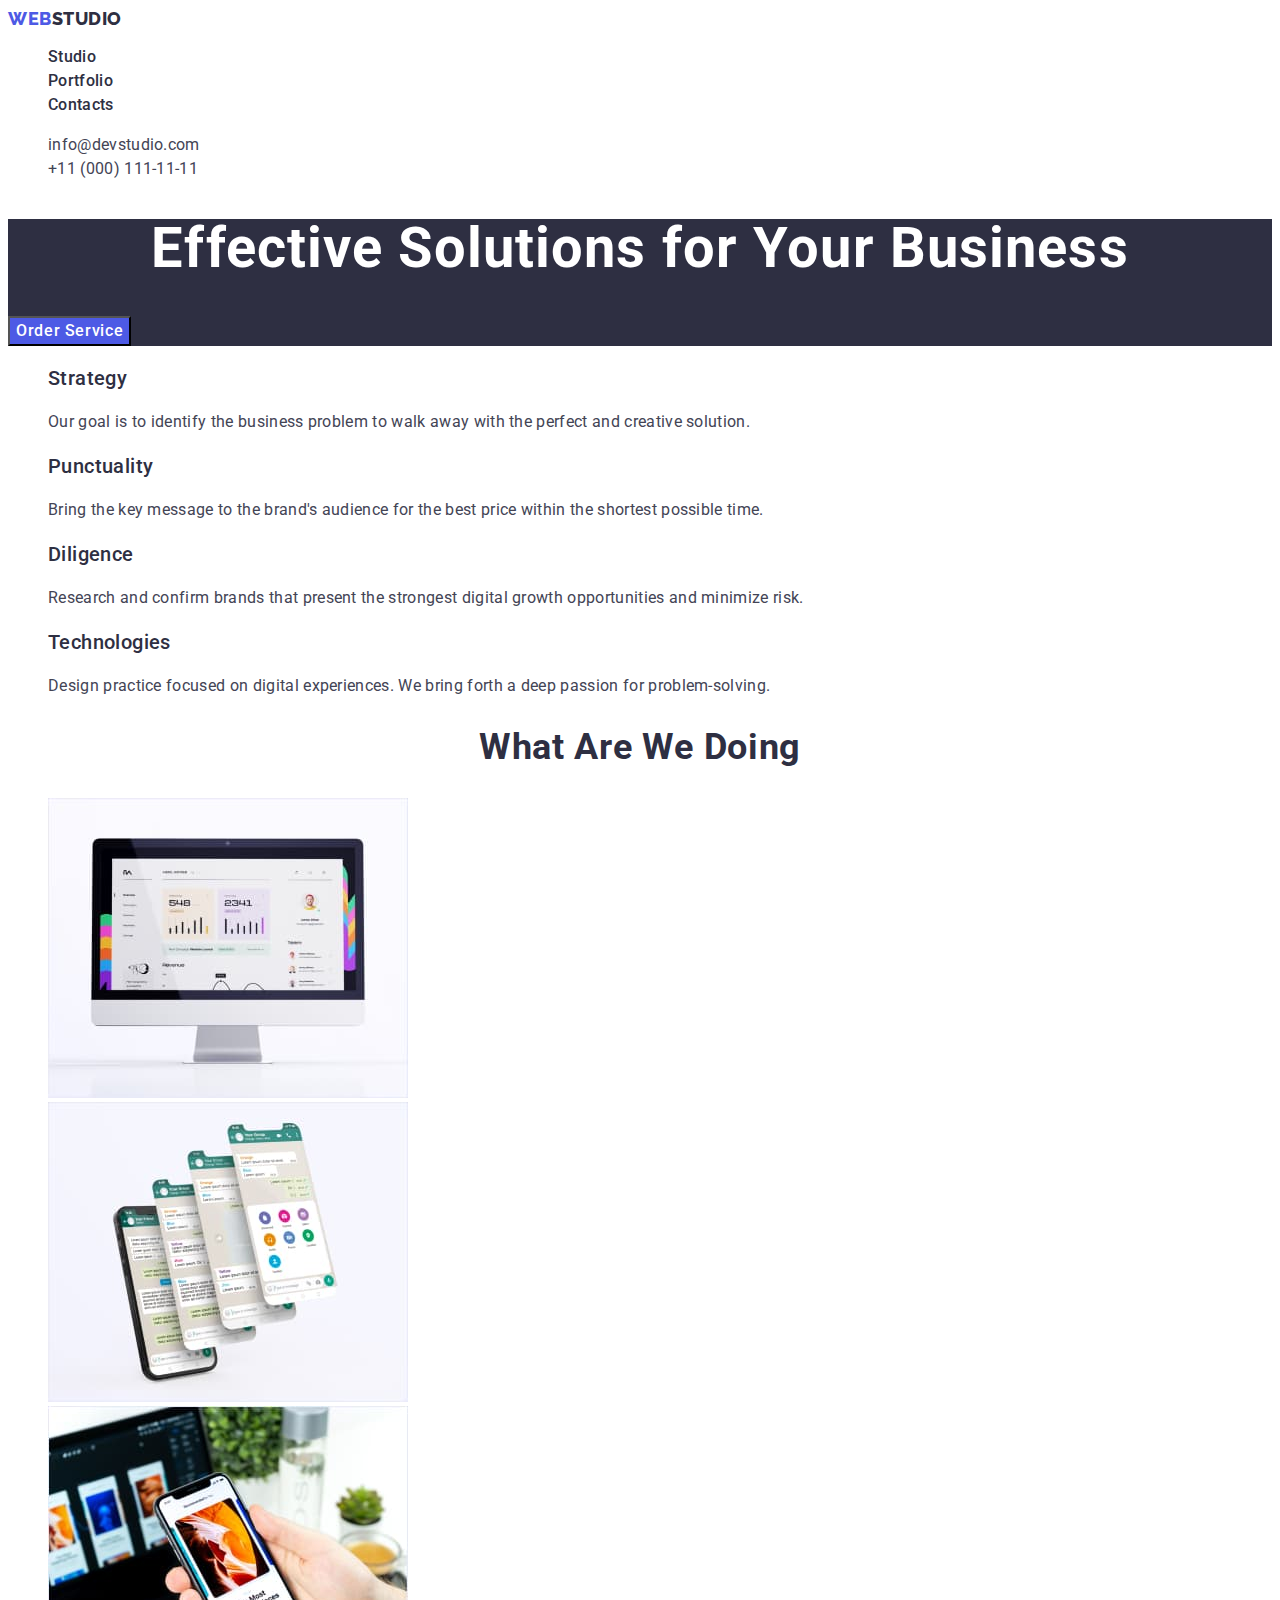
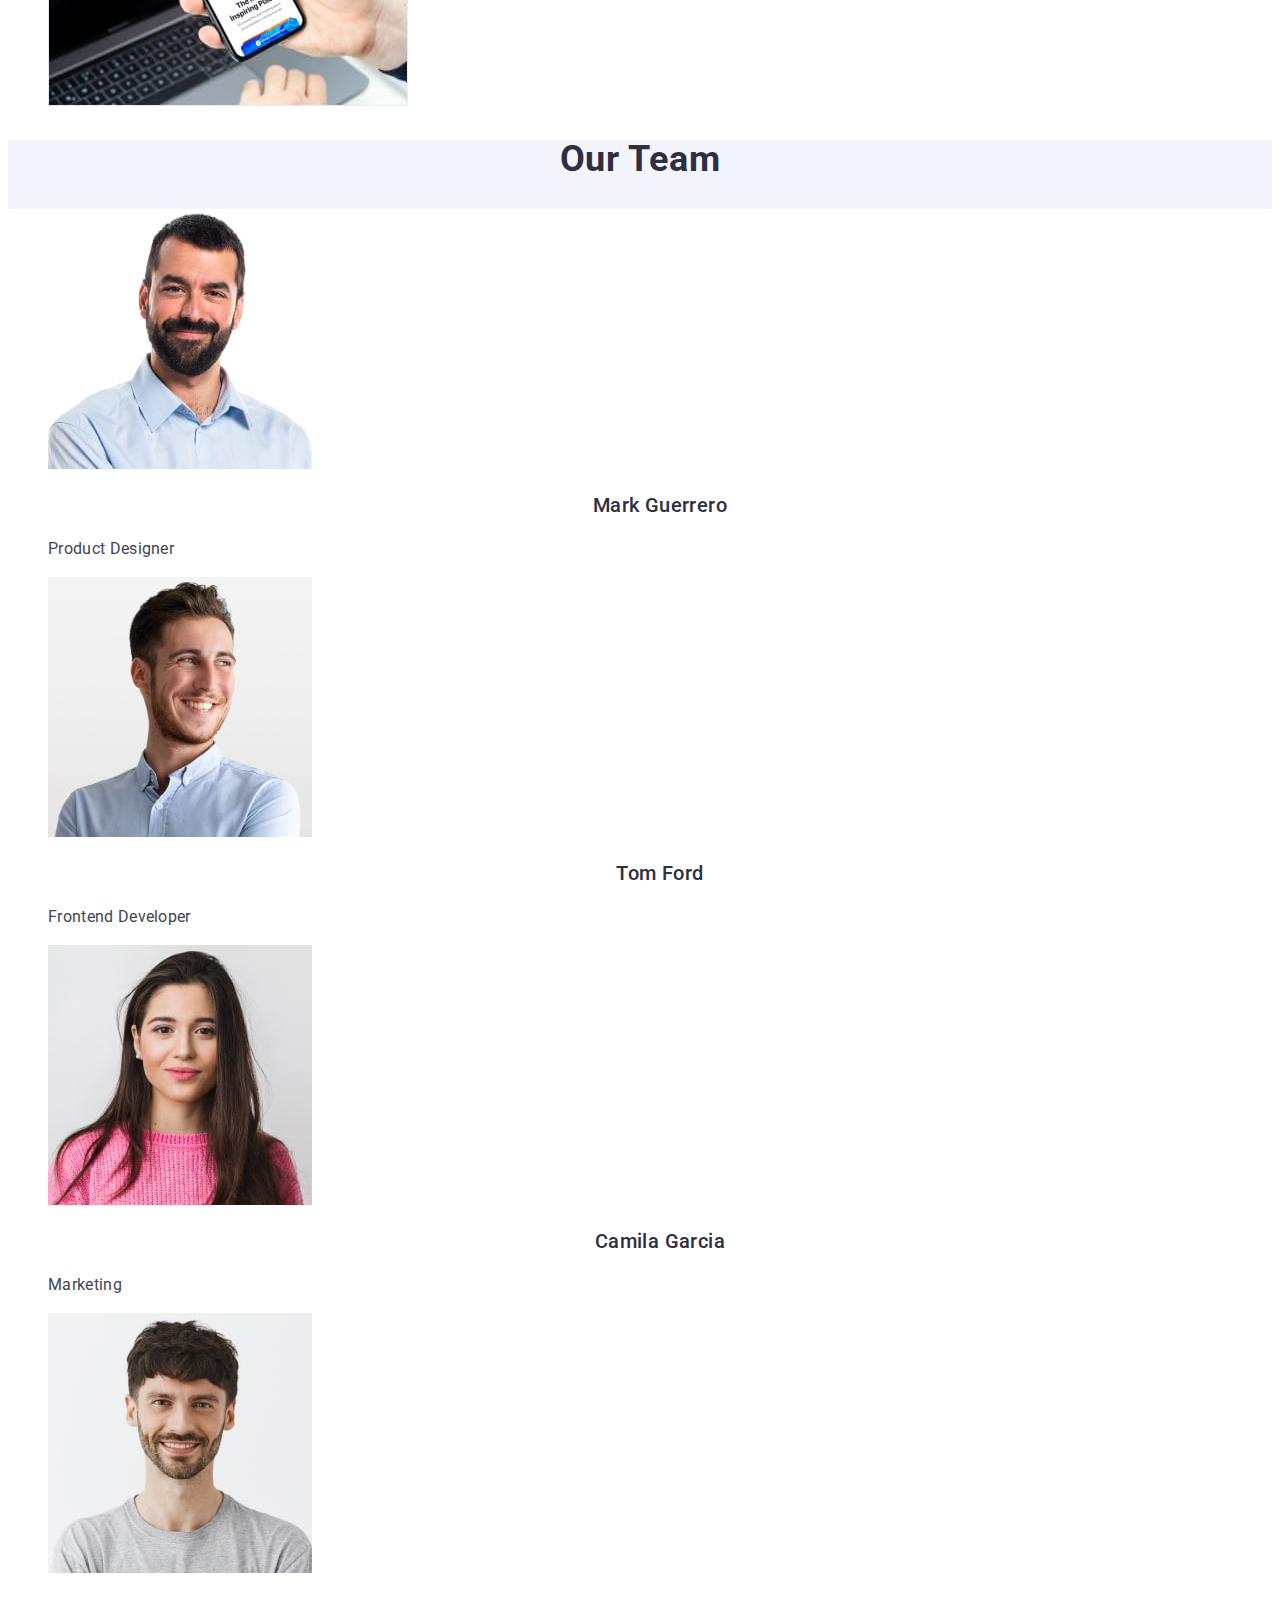
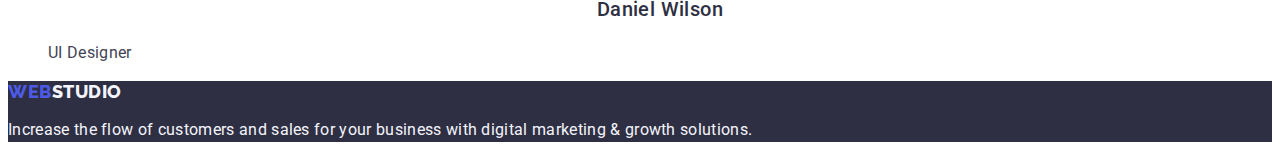
==== index.html @ 46a0807c "copie from hw2" ====
<!DOCTYPE html>
<html lang="en">
  <head>
    <meta charset="UTF-8" />
    <meta http-equiv="X-UA-Compatible" content="IE=edge" />
    <meta name="viewport" content="width=device-width, initial-scale=1.0" />
    <link rel="preconnect" href="https://fonts.googleapis.com" />
    <link rel="preconnect" href="https://fonts.gstatic.com" crossorigin />
    <link
      href="https://fonts.googleapis.com/css2?family=Raleway:wght@800&family=Roboto:wght@400;500;700;900&display=swap"
      rel="stylesheet"
    />
    <title>WebStudio</title>
    <link rel="stylesheet" href="./css/styles.css" />
  </head>

  <body>
    <header class="header">
      <nav class="header-navigation">
        <a class="header-logo span link" href="./index.html"
          >Web<span>Studio</span>
        </a>
        <ul class="header-menu list">
          <li class="header-menu-item">
            <a class="header-menu link" href="./index.html">Studio</a>
          </li>
          <li class="header-menu-item">
            <a class="header-menu link" href="./portfolio.html">Portfolio</a>
          </li>
          <li class="header-menu-item">
            <a class="header-menu link" href="">Contacts</a>
          </li>
        </ul>
      </nav>
      <address class="address">
        <ul class="address-menu list">
          <li class="address-item">
            <a class="address-link link" href="mailto:info@devstudio.com"
              >info@devstudio.com</a
            >
          </li>
          <li class="address-item">
            <a class="address-link link" href="tel:+110001111111">
              +11 (000) 111-11-11</a
            >
          </li>
        </ul>
      </address>
    </header>

    <main>
      <section class="hero">
        <h1 class="hero-title">Effective Solutions for Your Business</h1>
        <button class="hero-button" type="button">Order Service</button>
      </section>

      <!--About us-->

      <section class="features">
        <h2 hidden>About us</h2>
        <ul class="features-menu list">
          <li class="features-item">
            <h3 class="features-subtitle">Strategy</h3>
            <p class="features-item-text">
              Our goal is to identify the business problem to walk away with the
              perfect and creative solution.
            </p>
          </li>
          <li class="features-item">
            <h3 class="features-subtitle">Punctuality</h3>
            <p class="features-item-text">
              Bring the key message to the brand's audience for the best price
              within the shortest possible time.
            </p>
          </li>
          <li class="features-item">
            <h3 class="features-subtitle">Diligence</h3>
            <p class="features-item-text">
              Research and confirm brands that present the strongest digital
              growth opportunities and minimize risk.
            </p>
          </li>
          <li class="features-item">
            <h3 class="features-subtitle">Technologies</h3>
            <p class="features-item-text">
              Design practice focused on digital experiences. We bring forth a
              deep passion for problem-solving.
            </p>
          </li>
        </ul>
      </section>

      <!--What are we doing-->

      <section class="work">
        <h2 class="work-subtitle">What are we doing</h2>

        <ul class="work-menu list">
          <li class="work-item">
            <img
              src="./images/box1.jpg"
              alt="display"
              width="360"
              height="300"
            />
          </li>
          <li class="work-item">
            <img
              src="./images/img2.jpg"
              alt="phonescreen"
              width="360"
              height="300"
            />
          </li>
          <li class="work-item">
            <img
              src="./images/img3.jpg"
              alt="display-and-phonescreen"
              width="360"
              height="300"
            />
          </li>
        </ul>
      </section>

      <!--Our team-->

      <section class="team">
        <h2 class="team-subtitle">Our Team</h2>
        <ul class="team-menu list">
          <li class="team-item">
            <img
              src="./images/img-min.jpg"
              alt="Mark Guerrero"
              width="264"
              height="260"
            />
            <h3 class="team-member">Mark Guerrero</h3>
            <p class="team-member-position">Product Designer</p>
          </li>
          <li class="team-item">
            <img
              src="./images/img4-min.jpg"
              alt="Tom Ford"
              width="264"
              height="260"
            />
            <h3 class="team-member">Tom Ford</h3>
            <p class="team-member-position">Frontend Developer</p>
          </li>
          <li class="team-item">
            <img
              src="./images/img5-min.jpg"
              alt="Camila Garcia"
              width="264"
              height="260"
            />
            <h3 class="team-member">Camila Garcia</h3>
            <p class="team-member-position">Marketing</p>
          </li>
          <li class="team-item">
            <img
              src="./images/img6-min.jpg"
              alt="Daniel Wilson"
              width="264"
              height="260"
            />
            <h3 class="team-member">Daniel Wilson</h3>
            <p class="team-member-position">UI Designer</p>
          </li>
        </ul>
      </section>
    </main>

    <!--Footer-->

    <footer class="footer">
      <a class="footer-logo span link" href="./index.html"
        >Web<span class="span">Studio</span></a
      >
      <p class="footer-text">
        Increase the flow of customers and sales for your business with digital
        marketing & growth solutions.
      </p>
    </footer>
  </body>
</html>
---- css/styles.css ----
:root{
    --title-color: #2E2F42;
    --main-color: #FFFFFF;
    --logo-color:   #4d5ae5;
    --text-color: #434455;
}

body{
    font-family: 'Roboto', sans-serif;
    color: #434455;
    background-color: #FFFFFF;
}

.list{
    list-style-type: none;
}

.link{
    text-decoration: none;
}

/*------HEADER-------*/

.header-logo {

    font-family: 'Raleway', sans-serif;
    font-weight: 800;
    font-size: 18px;
    line-height: 1.17;
    letter-spacing: 0.03em;
    color: var(--logo-color);
    text-transform: uppercase
    
}

.header-logo span {
     
    color: #2E2F42;
}
    

.header-menu{
    
    font-weight: 500;
    font-size: 16px;
    line-height: 1.5;
    letter-spacing: 0.02em;
    color: #2E2F42;
    text-decoration: none;
}

.header-menu:hover,
.header-menu:focus{
    color: #404BBF;
}

.address{
    font-style: normal;
}

.address-link{
    
    font-size: 16px;
    line-height: 1.5;
    letter-spacing: 0.02em;
    color: #434455;
    
    
}

.address-link:hover,
.address-link:focus{

    color: #404BBF
}

/**------HERO------*/

.hero{
    background-color: #2E2F42;;
}

.hero-title{
    font-weight: 700;
    font-size: 56px;
    line-height: 1.07;
    letter-spacing: 0.02em;
    color: #FFFFFF;
    text-align: center;
   
}

.hero-button{
    font-family: inherit;
    font-weight: 500;
    font-size: 16px;
    line-height: 1.5;
    letter-spacing: 0.04em;
    color: #FFFFFF;
    background-color: #4D5AE5;
    cursor: pointer;
}

.hero-button:hover,
.hero-button:focus{
    background-color: #404BBF;
}

/*?------About us------*/

.features-subtitle {
    font-weight: 500;
    font-size: 20px;
    line-height: 1.2;
    letter-spacing: 0.02em;
    color: #2E2F42;
}

.features-item-text {
    
    font-size: 16px;
    line-height: 1.5;
    letter-spacing: 0.02em;
    color: #434455;
}

/*-------What are we doing---------*/

.work-subtitle{
    font-weight: 700;
    font-size: 36px;
    line-height: 1.11;
    letter-spacing: 0.02em;
    text-transform: capitalize;
    text-align: center;
    color: var(--title-color);
}

/*?-------Team-------*/

.team{
    background-color: #F4F4FD
}

.team-menu{
    background-color: #FFFFFF;
}

.team-item{
    background-color: #FFFFFF;
}

.team-subtitle{
    font-weight: 700;
    font-size: 36px;
    line-height: 1.11;
    letter-spacing: 0.02em;
    text-transform: capitalize;
    text-align: center;
    color: var(--title-color);
}

.team-member{
    font-weight: 500;
    font-size: 20px;
    line-height: 1.2;
    letter-spacing: 0.02em;
    color: #2E2F42;
    text-align: center;
}

.team-member-position{
    font-size: 16px;
    line-height: 1.5;
    letter-spacing: 0.02em;
    color: #434455;
}

/*-------Footer-------*/

.footer-logo{
    font-family: 'Raleway', sans-serif;
    font-weight: 800;
    font-size: 18px;
    line-height: 1.17;
    letter-spacing: 0.03em;
    color: var(--logo-color);
    text-transform: uppercase;
}

.footer-logo span{
    color: #F4F4FD;
}

.footer-text{
    font-size: 16px;
    line-height: 1.5;
    letter-spacing: 0.02em;
    color: #F4F4FD;
}

.footer{
    background-color: #2E2F42;
}

/*---------------PORTFOLIO---------------*/

.button-item{
    font-family: 'Roboto',sans-serif;
    font-weight: 500;
    font-size: 16px;
    line-height: 1.5;
    letter-spacing: 0.04em;
    color: #4D5AE5;
    background: #F4F4FD;
    cursor: pointer;
}
.button{
    list-style-type: none;
}

.button-item:hover,
.button-item:focus{
    color: #FFFFFF;
    background-color: #404BBF;
}

.cards-title{
    font-weight: 500;
    font-size: 20px;
    line-height: 1.2;
    letter-spacing: 0.02em;
    color: var(--title-color)
    
}

.cards-text{
    font-size: 16px;
    line-height: 1.5;
    letter-spacing: 0.02em;
    color: var(--text-color);
    
}

.cards-item{
    text-decoration: none;
}
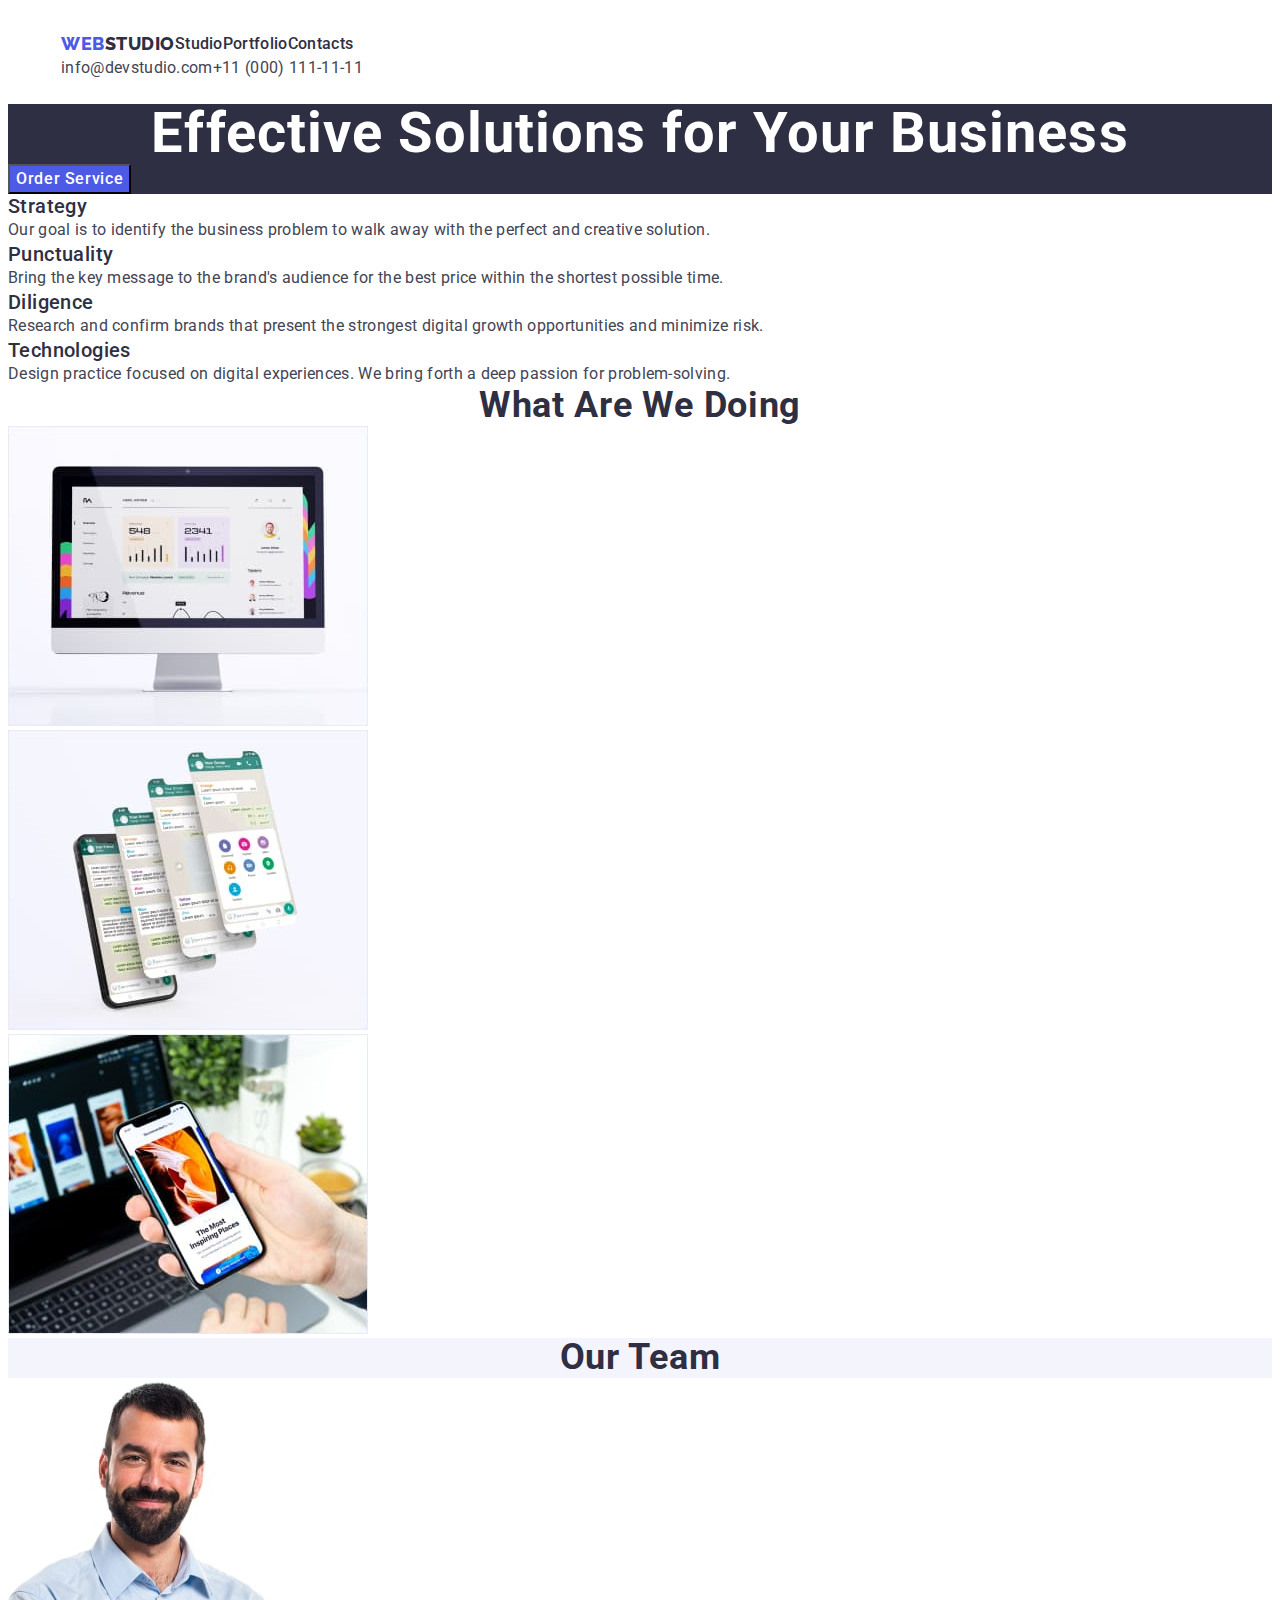
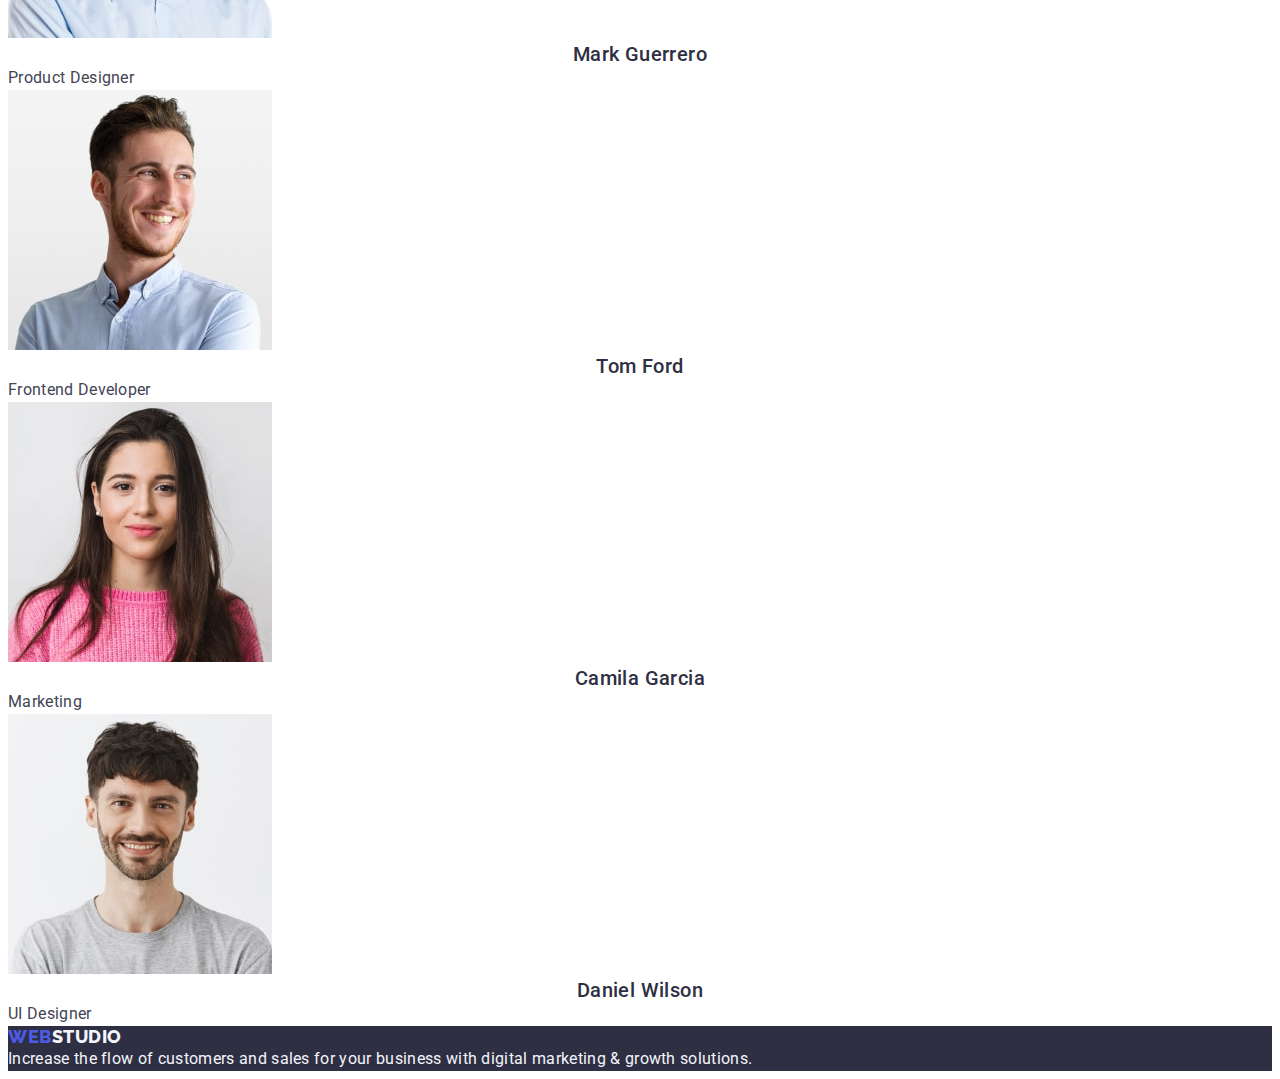
==== commit 638c869c: "hw-3" ====
--- a/index.html
+++ b/index.html
@@ -11,41 +11,50 @@
       rel="stylesheet"
     />
     <title>WebStudio</title>
+    <link
+      rel="stylesheet"
+      href="https://cdnjs.cloudflare.com/ajax/libs/modern-normalize/2.0.0/modern-normalize.min.css"
+      integrity="sha512-4xo8blKMVCiXpTaLzQSLSw3KFOVPWhm/TRtuPVc4WG6kUgjH6J03IBuG7JZPkcWMxJ5huwaBpOpnwYElP/m6wg=="
+      crossorigin="anonymous"
+      referrerpolicy="no-referrer"
+    />
     <link rel="stylesheet" href="./css/styles.css" />
   </head>
 
   <body>
     <header class="header">
-      <nav class="header-navigation">
-        <a class="header-logo span link" href="./index.html"
-          >Web<span>Studio</span>
-        </a>
-        <ul class="header-menu list">
-          <li class="header-menu-item">
-            <a class="header-menu link" href="./index.html">Studio</a>
-          </li>
-          <li class="header-menu-item">
-            <a class="header-menu link" href="./portfolio.html">Portfolio</a>
-          </li>
-          <li class="header-menu-item">
-            <a class="header-menu link" href="">Contacts</a>
-          </li>
-        </ul>
-      </nav>
-      <address class="address">
-        <ul class="address-menu list">
-          <li class="address-item">
-            <a class="address-link link" href="mailto:info@devstudio.com"
-              >info@devstudio.com</a
-            >
-          </li>
-          <li class="address-item">
-            <a class="address-link link" href="tel:+110001111111">
-              +11 (000) 111-11-11</a
-            >
-          </li>
-        </ul>
-      </address>
+      <div class="container">
+        <nav class="header-navigation">
+          <a class="header-logo span link" href="./index.html"
+            >Web<span>Studio</span>
+          </a>
+          <ul class="header-menu list">
+            <li class="header-menu-item">
+              <a class="header-menu link" href="./index.html">Studio</a>
+            </li>
+            <li class="header-menu-item">
+              <a class="header-menu link" href="./portfolio.html">Portfolio</a>
+            </li>
+            <li class="header-menu-item">
+              <a class="header-menu link" href="">Contacts</a>
+            </li>
+          </ul>
+        </nav>
+        <address class="address">
+          <ul class="address-menu list">
+            <li class="address-item">
+              <a class="address-link link" href="mailto:info@devstudio.com"
+                >info@devstudio.com</a
+              >
+            </li>
+            <li class="address-item">
+              <a class="address-link link" href="tel:+110001111111">
+                +11 (000) 111-11-11</a
+              >
+            </li>
+          </ul>
+        </address>
+      </div>
     </header>
 
     <main>
--- a/css/styles.css
+++ b/css/styles.css
@@ -11,6 +11,17 @@
     background-color: #FFFFFF;
 }
 
+p, h1,h2,h3,h4,h5,h6{
+    margin-top: 0;
+    margin-bottom: 0;
+}
+
+ul{
+     margin-top: 0;
+    margin-bottom: 0;
+    padding-left: 0;
+}
+
 .list{
     list-style-type: none;
 }
@@ -19,7 +30,26 @@
     text-decoration: none;
 }
 
+.container{
+    width: 1158px;
+    padding-left: 15px;
+    padding-right: 15px;
+    margin: 0 auto;
+}
+
 /*------HEADER-------*/
+
+.header{
+    padding-top: 24px;
+    padding-bottom: 24px;
+}
+
+
+
+.header-navigation{
+    display: flex;
+    align-items: center;
+}
 
 .header-logo {
 
@@ -37,10 +67,15 @@
      
     color: #2E2F42;
 }
+
+.header-container{
+    display: flex;
+    align-items: center;
+}
     
 
 .header-menu{
-    
+    display: flex;
     font-weight: 500;
     font-size: 16px;
     line-height: 1.5;
@@ -56,6 +91,11 @@
 
 .address{
     font-style: normal;
+}
+
+.address-menu {
+   display: flex;
+   
 }
 
 .address-link{
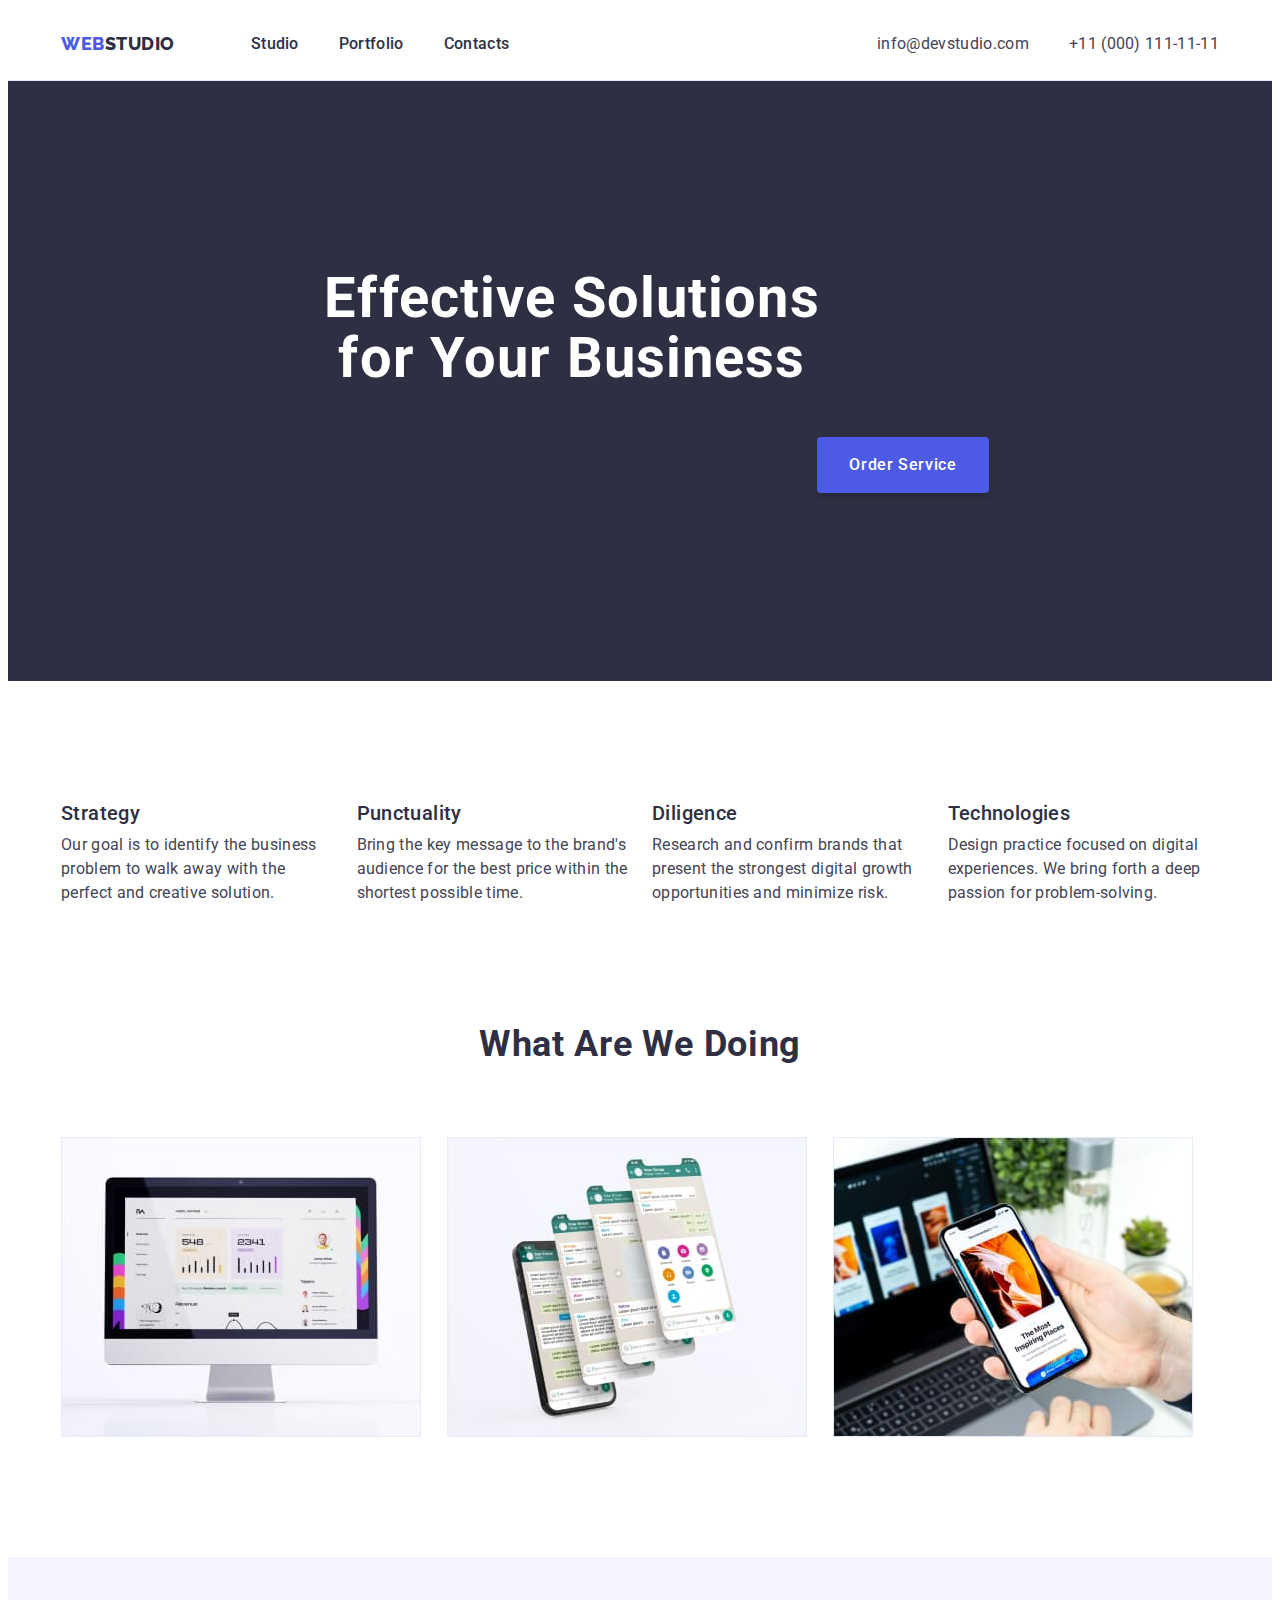
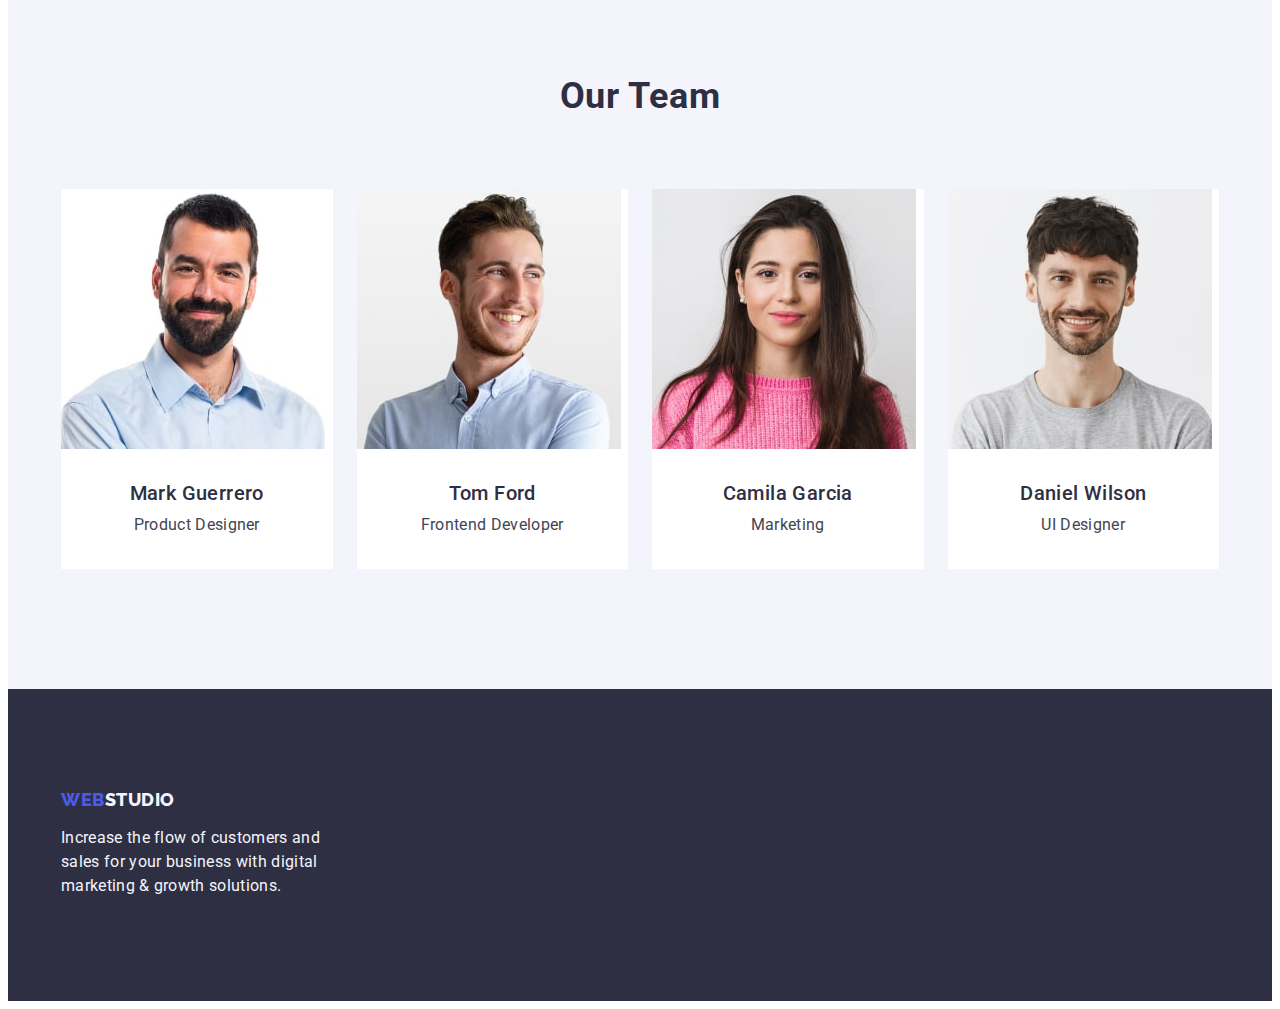
==== commit 300fe71e: "test" ====
--- a/index.html
+++ b/index.html
@@ -23,7 +23,7 @@
 
   <body>
     <header class="header">
-      <div class="container">
+      <div class="container header-container">
         <nav class="header-navigation">
           <a class="header-logo span link" href="./index.html"
             >Web<span>Studio</span>
@@ -59,138 +59,148 @@
 
     <main>
       <section class="hero">
-        <h1 class="hero-title">Effective Solutions for Your Business</h1>
-        <button class="hero-button" type="button">Order Service</button>
+        <div class="container hero-container">
+          <h1 class="hero-title">Effective Solutions for Your Business</h1>
+          <button class="hero-button" type="button">Order Service</button>
+        </div>
       </section>
 
       <!--About us-->
 
       <section class="features">
-        <h2 hidden>About us</h2>
-        <ul class="features-menu list">
-          <li class="features-item">
-            <h3 class="features-subtitle">Strategy</h3>
-            <p class="features-item-text">
-              Our goal is to identify the business problem to walk away with the
-              perfect and creative solution.
-            </p>
-          </li>
-          <li class="features-item">
-            <h3 class="features-subtitle">Punctuality</h3>
-            <p class="features-item-text">
-              Bring the key message to the brand's audience for the best price
-              within the shortest possible time.
-            </p>
-          </li>
-          <li class="features-item">
-            <h3 class="features-subtitle">Diligence</h3>
-            <p class="features-item-text">
-              Research and confirm brands that present the strongest digital
-              growth opportunities and minimize risk.
-            </p>
-          </li>
-          <li class="features-item">
-            <h3 class="features-subtitle">Technologies</h3>
-            <p class="features-item-text">
-              Design practice focused on digital experiences. We bring forth a
-              deep passion for problem-solving.
-            </p>
-          </li>
-        </ul>
+        <div class="container">
+          <h2 class="visually-hidden">About us</h2>
+          <ul class="features-menu list">
+            <li class="features-item">
+              <h3 class="features-subtitle">Strategy</h3>
+              <p class="features-item-text">
+                Our goal is to identify the business problem to walk away with
+                the perfect and creative solution.
+              </p>
+            </li>
+            <li class="features-item">
+              <h3 class="features-subtitle">Punctuality</h3>
+              <p class="features-item-text">
+                Bring the key message to the brand's audience for the best price
+                within the shortest possible time.
+              </p>
+            </li>
+            <li class="features-item">
+              <h3 class="features-subtitle">Diligence</h3>
+              <p class="features-item-text">
+                Research and confirm brands that present the strongest digital
+                growth opportunities and minimize risk.
+              </p>
+            </li>
+            <li class="features-item">
+              <h3 class="features-subtitle">Technologies</h3>
+              <p class="features-item-text">
+                Design practice focused on digital experiences. We bring forth a
+                deep passion for problem-solving.
+              </p>
+            </li>
+          </ul>
+        </div>
       </section>
 
       <!--What are we doing-->
 
       <section class="work">
-        <h2 class="work-subtitle">What are we doing</h2>
-
-        <ul class="work-menu list">
-          <li class="work-item">
-            <img
-              src="./images/box1.jpg"
-              alt="display"
-              width="360"
-              height="300"
-            />
-          </li>
-          <li class="work-item">
-            <img
-              src="./images/img2.jpg"
-              alt="phonescreen"
-              width="360"
-              height="300"
-            />
-          </li>
-          <li class="work-item">
-            <img
-              src="./images/img3.jpg"
-              alt="display-and-phonescreen"
-              width="360"
-              height="300"
-            />
-          </li>
-        </ul>
+        <div class="container">
+          <h2 class="work-subtitle">What are we doing</h2>
+
+          <ul class="work-menu list">
+            <li class="work-item">
+              <img
+                src="./images/box1.jpg"
+                alt="display"
+                width="360"
+                height="300"
+              />
+            </li>
+            <li class="work-item">
+              <img
+                src="./images/img2.jpg"
+                alt="phonescreen"
+                width="360"
+                height="300"
+              />
+            </li>
+            <li class="work-item">
+              <img
+                src="./images/img3.jpg"
+                alt="display-and-phonescreen"
+                width="360"
+                height="300"
+              />
+            </li>
+          </ul>
+        </div>
       </section>
 
       <!--Our team-->
 
       <section class="team">
-        <h2 class="team-subtitle">Our Team</h2>
-        <ul class="team-menu list">
-          <li class="team-item">
-            <img
-              src="./images/img-min.jpg"
-              alt="Mark Guerrero"
-              width="264"
-              height="260"
-            />
-            <h3 class="team-member">Mark Guerrero</h3>
-            <p class="team-member-position">Product Designer</p>
-          </li>
-          <li class="team-item">
-            <img
-              src="./images/img4-min.jpg"
-              alt="Tom Ford"
-              width="264"
-              height="260"
-            />
-            <h3 class="team-member">Tom Ford</h3>
-            <p class="team-member-position">Frontend Developer</p>
-          </li>
-          <li class="team-item">
-            <img
-              src="./images/img5-min.jpg"
-              alt="Camila Garcia"
-              width="264"
-              height="260"
-            />
-            <h3 class="team-member">Camila Garcia</h3>
-            <p class="team-member-position">Marketing</p>
-          </li>
-          <li class="team-item">
-            <img
-              src="./images/img6-min.jpg"
-              alt="Daniel Wilson"
-              width="264"
-              height="260"
-            />
-            <h3 class="team-member">Daniel Wilson</h3>
-            <p class="team-member-position">UI Designer</p>
-          </li>
-        </ul>
+        <div class="container">
+          <h2 class="team-subtitle">Our Team</h2>
+          <ul class="team-menu list">
+            <li class="team-item">
+              <img
+                src="./images/img-min.jpg"
+                alt="Mark Guerrero"
+                width="264"
+                height="260"
+              />
+              <h3 class="team-member">Mark Guerrero</h3>
+              <p class="team-member-position">Product Designer</p>
+            </li>
+            <li class="team-item">
+              <img
+                src="./images/img4-min.jpg"
+                alt="Tom Ford"
+                width="264"
+                height="260"
+              />
+              <h3 class="team-member">Tom Ford</h3>
+              <p class="team-member-position">Frontend Developer</p>
+            </li>
+            <li class="team-item">
+              <img
+                src="./images/img5-min.jpg"
+                alt="Camila Garcia"
+                width="264"
+                height="260"
+              />
+              <h3 class="team-member">Camila Garcia</h3>
+              <p class="team-member-position">Marketing</p>
+            </li>
+            <li class="team-item">
+              <img
+                src="./images/img6-min.jpg"
+                alt="Daniel Wilson"
+                width="264"
+                height="260"
+              />
+              <h3 class="team-member">Daniel Wilson</h3>
+              <p class="team-member-position">UI Designer</p>
+            </li>
+          </ul>
+        </div>
       </section>
     </main>
 
     <!--Footer-->
 
     <footer class="footer">
-      <a class="footer-logo span link" href="./index.html"
-        >Web<span class="span">Studio</span></a
-      >
-      <p class="footer-text">
-        Increase the flow of customers and sales for your business with digital
-        marketing & growth solutions.
-      </p>
+      <div class="container footer-container">
+        <a class="footer-logo span link" href="./index.html"
+          >Web<span class="span">Studio</span></a
+        >
+        <p class="footer-text">
+          Increase the flow of customers and sales for your business with
+          digital marketing & growth solutions.
+        </p>
+      </div>
     </footer>
   </body>
 </html>
--- a/css/styles.css
+++ b/css/styles.css
@@ -22,16 +22,38 @@
     padding-left: 0;
 }
 
+img{
+    display: block;
+    max-width: 100% ;
+    height: auto;
+}
+
 .list{
     list-style-type: none;
+   
 }
 
 .link{
     text-decoration: none;
+    
+}
+
+.visually-hidden {
+    position: absolute;
+    width: 1px;
+    height: 1px;
+    margin: -1px;
+    border: 0;
+    padding: 0;
+    white-space: nowrap;
+    clip-path: inset(100%);
+    clip: rect(0 0 0 0);
+    overflow: hidden;
 }
 
 .container{
-    width: 1158px;
+    width: 100%;
+    max-width: 1158px;
     padding-left: 15px;
     padding-right: 15px;
     margin: 0 auto;
@@ -42,6 +64,8 @@
 .header{
     padding-top: 24px;
     padding-bottom: 24px;
+    border-bottom: 1px solid #e7e9fc;
+    
 }
 
 
@@ -49,6 +73,8 @@
 .header-navigation{
     display: flex;
     align-items: center;
+    
+   
 }
 
 .header-logo {
@@ -59,7 +85,9 @@
     line-height: 1.17;
     letter-spacing: 0.03em;
     color: var(--logo-color);
-    text-transform: uppercase
+    text-transform: uppercase;
+    margin-right: 76px;
+
     
 }
 
@@ -71,6 +99,8 @@
 .header-container{
     display: flex;
     align-items: center;
+    justify-content: space-between;
+  
 }
     
 
@@ -82,6 +112,10 @@
     letter-spacing: 0.02em;
     color: #2E2F42;
     text-decoration: none;
+    gap:40px;
+    
+    
+    
 }
 
 .header-menu:hover,
@@ -91,22 +125,27 @@
 
 .address{
     font-style: normal;
+    display: flex;
+    flex-shrink: 0;
+   
+    
 }
 
 .address-menu {
    display: flex;
+   gap:40px;
    
+ 
 }
 
 .address-link{
-    
+  
     font-size: 16px;
     line-height: 1.5;
     letter-spacing: 0.02em;
     color: #434455;
-    
-    
-}
+}
+    
 
 .address-link:hover,
 .address-link:focus{
@@ -117,9 +156,17 @@
 /**------HERO------*/
 
 .hero{
-    background-color: #2E2F42;;
-}
-
+    background-color: #2E2F42;
+    padding:188px 0px;
+}
+
+.hero-container{
+    display: flex;
+    flex-direction: column;
+    padding: 0 316px;
+    
+}
+    
 .hero-title{
     font-weight: 700;
     font-size: 56px;
@@ -127,10 +174,13 @@
     letter-spacing: 0.02em;
     color: #FFFFFF;
     text-align: center;
-   
-}
+    max-width: 496px;
+    padding-bottom: 48px;
+}
+
 
 .hero-button{
+    
     font-family: inherit;
     font-weight: 500;
     font-size: 16px;
@@ -139,6 +189,13 @@
     color: #FFFFFF;
     background-color: #4D5AE5;
     cursor: pointer;
+    min-width: 169px;
+    height: 56px;
+    border-radius: 4px;
+    border: none;
+    box-shadow: 0px 4px 4px rgba(0, 0, 0, 0.15);
+    padding: 16px 32px;
+    margin: auto;
 }
 
 .hero-button:hover,
@@ -148,12 +205,28 @@
 
 /*?------About us------*/
 
+.features{
+    padding-top: 120px;
+    padding-bottom: 60px;
+}
+
+.features-menu{
+    display:flex;
+    gap: 24px;
+}
+
 .features-subtitle {
     font-weight: 500;
     font-size: 20px;
     line-height: 1.2;
     letter-spacing: 0.02em;
     color: #2E2F42;
+    margin-bottom: 8px;
+}
+
+.features-item{
+    width: calc(( 100% - ( 24px * 3 ) / 4 ));
+    gap: 24px;
 }
 
 .features-item-text {
@@ -166,6 +239,11 @@
 
 /*-------What are we doing---------*/
 
+
+.work{
+    padding-top: 60px;
+    padding-bottom: 120px;
+}
 .work-subtitle{
     font-weight: 700;
     font-size: 36px;
@@ -174,23 +252,43 @@
     text-transform: capitalize;
     text-align: center;
     color: var(--title-color);
+    margin-bottom: 72px;
+}
+.work-menu{
+    display: flex;
+    
+}
+.work-item{
+    width: calc((100% - ( 24px * 2 ) / 3));
+    gap: 24px;
 }
 
 /*?-------Team-------*/
 
 .team{
-    background-color: #F4F4FD
+
+    background-color: #F4F4FD;
+    height: 732px;
+    
 }
 
 .team-menu{
+
+   display: flex;
+    gap: 24px;
+    border-radius: 0px 0px 4px 4px;
+}
+
+.team-item{
+
     background-color: #FFFFFF;
-}
-
-.team-item{
-    background-color: #FFFFFF;
+    width: calc((100% - 72px ) / 4 );
+    gap: 24px;
+    
 }
 
 .team-subtitle{
+
     font-weight: 700;
     font-size: 36px;
     line-height: 1.11;
@@ -198,25 +296,41 @@
     text-transform: capitalize;
     text-align: center;
     color: var(--title-color);
+   padding-top: 120px;
+   padding-bottom: 72px;
+     
 }
 
 .team-member{
+
     font-weight: 500;
     font-size: 20px;
     line-height: 1.2;
     letter-spacing: 0.02em;
     color: #2E2F42;
     text-align: center;
+    margin-top: 32px;
 }
 
 .team-member-position{
+
     font-size: 16px;
     line-height: 1.5;
     letter-spacing: 0.02em;
     color: #434455;
+    text-align: center;
+    margin-top: 8px;
+    margin-bottom: 32px;
+   
 }
 
 /*-------Footer-------*/
+
+.footer {
+
+    background-color: #2E2F42;
+    min-height: 312px;
+}
 
 .footer-logo{
     font-family: 'Raleway', sans-serif;
@@ -226,6 +340,11 @@
     letter-spacing: 0.03em;
     color: var(--logo-color);
     text-transform: uppercase;
+       
+}
+
+.footer-container{
+padding-top: 100px;
 }
 
 .footer-logo span{
@@ -237,13 +356,31 @@
     line-height: 1.5;
     letter-spacing: 0.02em;
     color: #F4F4FD;
-}
-
-.footer{
-    background-color: #2E2F42;
-}
+    margin-top: 16px;
+    padding-bottom: 100px;
+    width: 264px;
+}
+
+
 
 /*---------------PORTFOLIO---------------*/
+
+.button-container {
+    width: calc(100% - (24px * 4) / 5);
+    gap: 24px;
+    margin-left: 427px;
+    margin-right: 427px;
+    padding-bottom: 72px;
+
+}
+
+.button {
+    display: flex;
+    padding-top: 96px;
+    list-style-type: none;
+    margin: 0 271px;
+
+}
 
 .button-item{
     font-family: 'Roboto',sans-serif;
@@ -254,9 +391,9 @@
     color: #4D5AE5;
     background: #F4F4FD;
     cursor: pointer;
-}
-.button{
-    list-style-type: none;
+    border-radius: 4px;
+    border: 1px solid #E7E9FC;
+    padding: 12px 24px;
 }
 
 .button-item:hover,
@@ -265,13 +402,25 @@
     background-color: #404BBF;
 }
 
+.cards{
+    display: flex;
+    flex-wrap: wrap;
+    align-content: center;
+    gap: 48px 24px;
+    
+        
+}
+
 .cards-title{
+    padding-top: 32px; 
+    padding-left: 16px;
+    padding-bottom: 8px;
     font-weight: 500;
     font-size: 20px;
     line-height: 1.2;
     letter-spacing: 0.02em;
     color: var(--title-color)
-    
+       
 }
 
 .cards-text{
@@ -279,10 +428,15 @@
     line-height: 1.5;
     letter-spacing: 0.02em;
     color: var(--text-color);
+    padding-left: 16px;
+    padding-bottom: 32px;
     
 }
 
 .cards-item{
     text-decoration: none;
-}
-
+    width: calc(100% - (24px * 2) / 3)
+    
+}
+
+
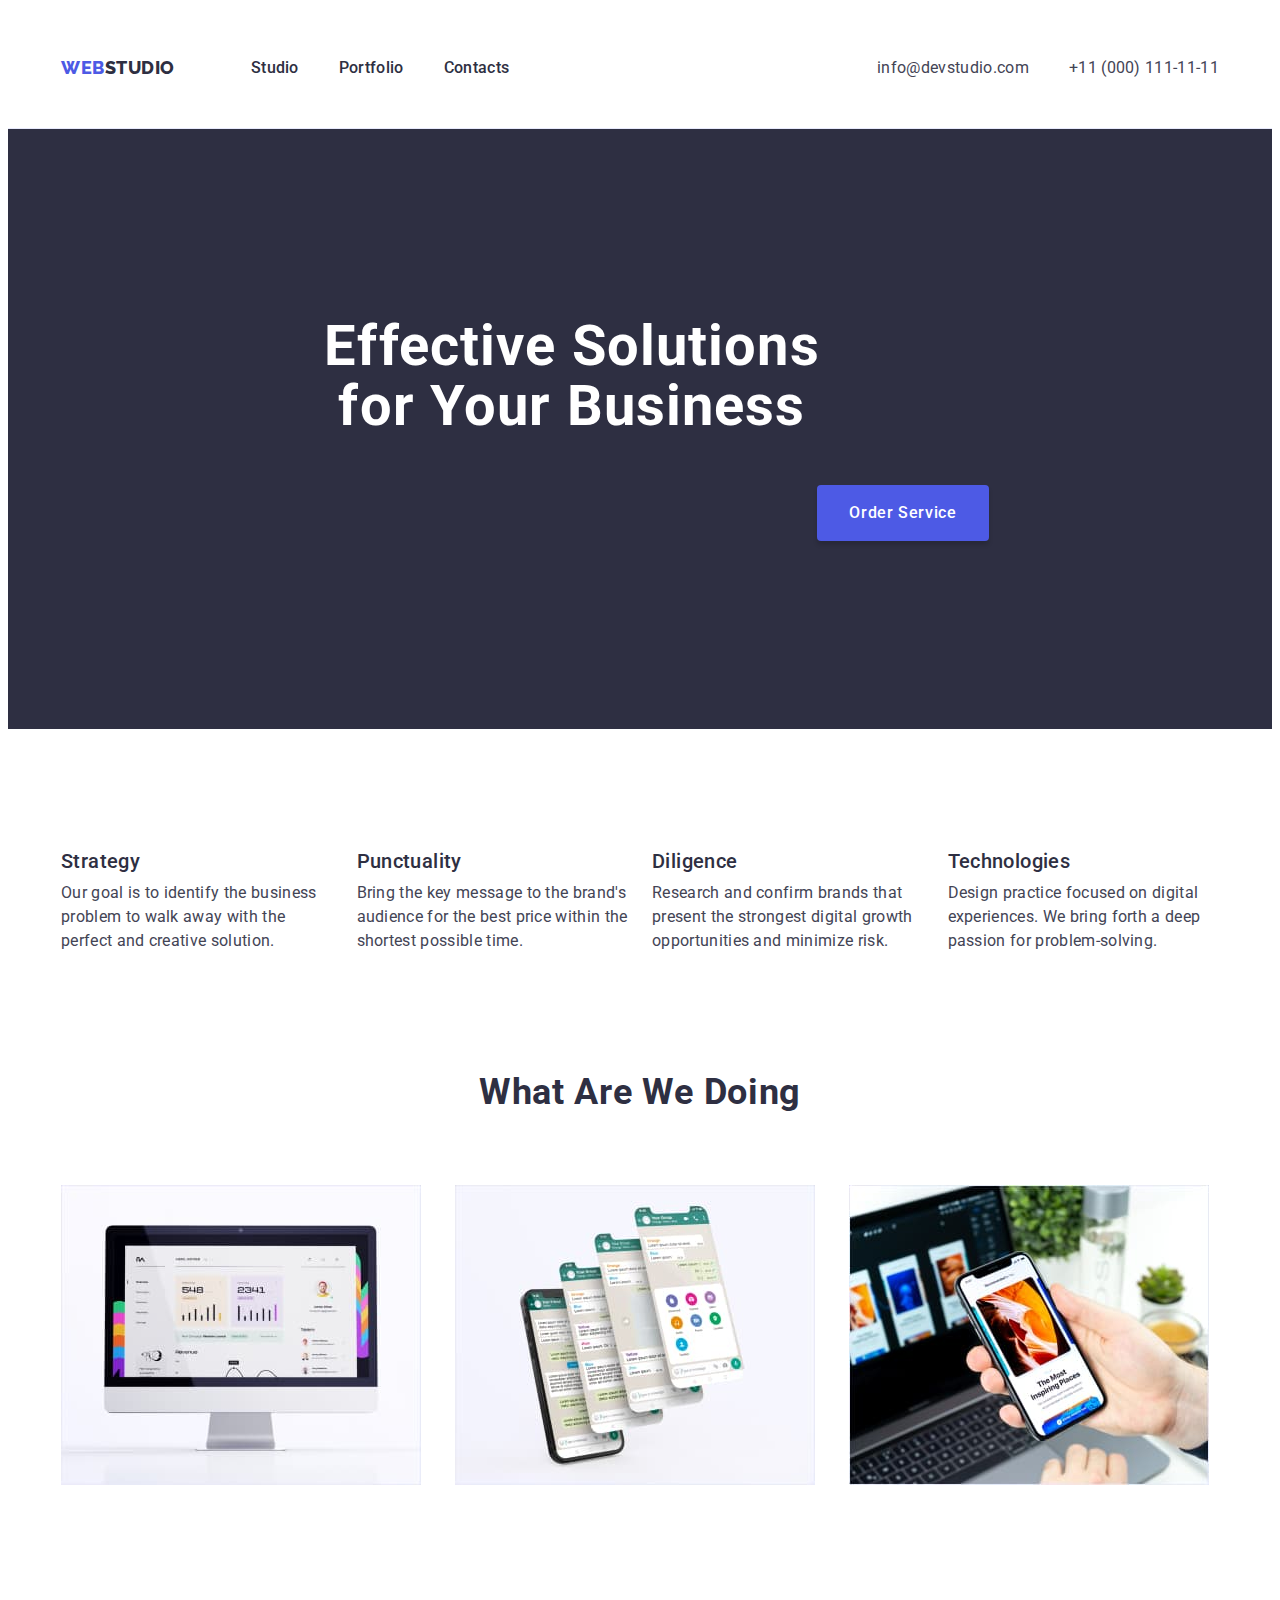
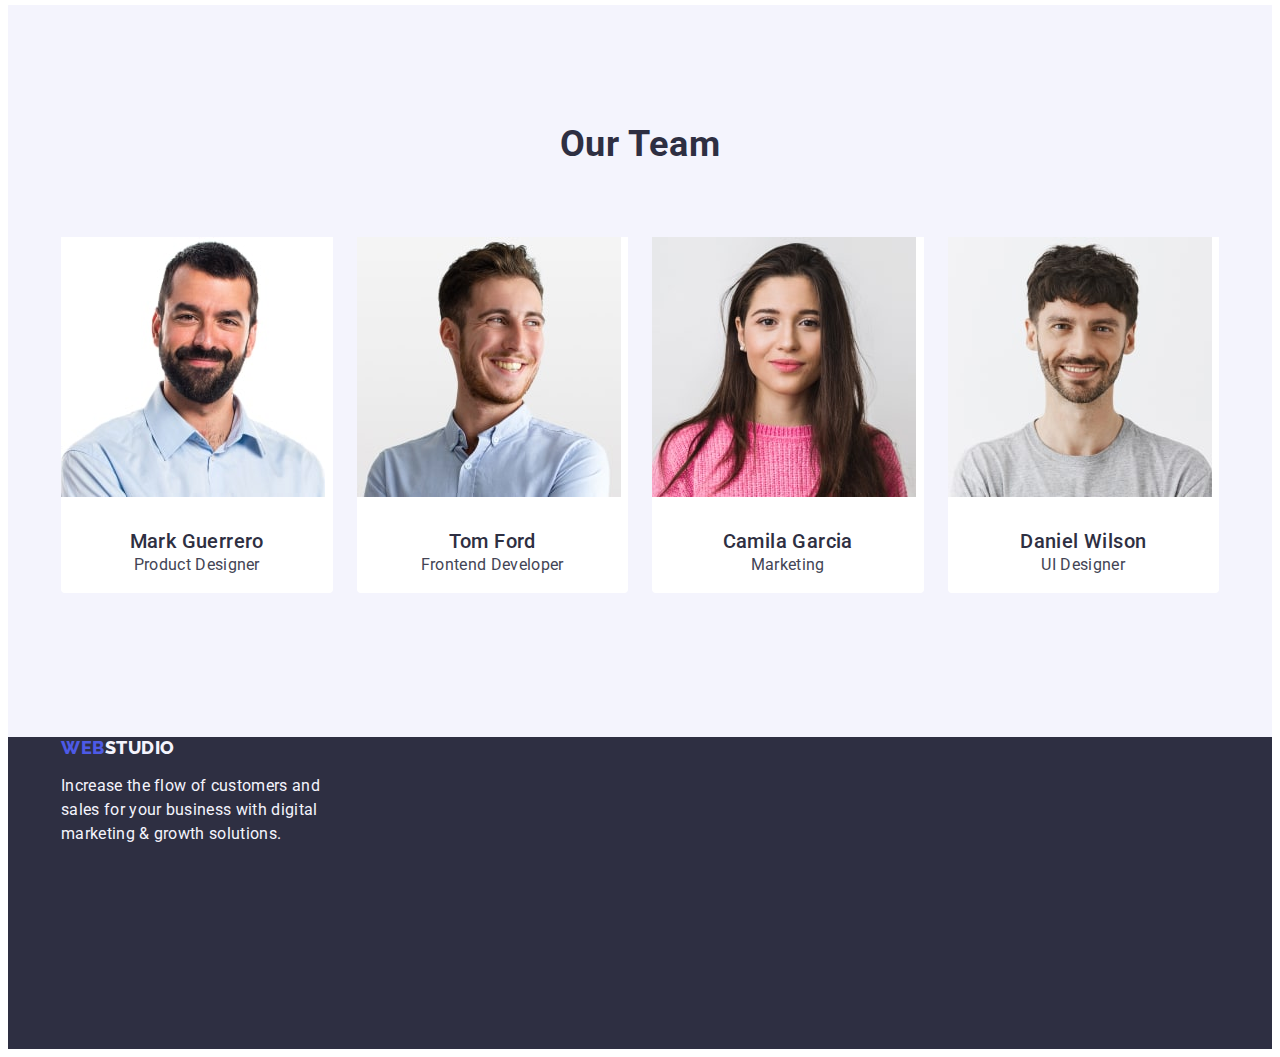
==== commit 67e88a59: "test" ====
--- a/index.html
+++ b/index.html
@@ -151,8 +151,10 @@
                 width="264"
                 height="260"
               />
-              <h3 class="team-member">Mark Guerrero</h3>
-              <p class="team-member-position">Product Designer</p>
+              <div class="name-position">
+                <h3 class="team-member">Mark Guerrero</h3>
+                <p class="team-member-position">Product Designer</p>
+              </div>
             </li>
             <li class="team-item">
               <img
@@ -161,8 +163,10 @@
                 width="264"
                 height="260"
               />
-              <h3 class="team-member">Tom Ford</h3>
-              <p class="team-member-position">Frontend Developer</p>
+              <div class="name-position">
+                <h3 class="team-member">Tom Ford</h3>
+                <p class="team-member-position">Frontend Developer</p>
+              </div>
             </li>
             <li class="team-item">
               <img
@@ -171,8 +175,10 @@
                 width="264"
                 height="260"
               />
-              <h3 class="team-member">Camila Garcia</h3>
-              <p class="team-member-position">Marketing</p>
+              <div class="name-position">
+                <h3 class="team-member">Camila Garcia</h3>
+                <p class="team-member-position">Marketing</p>
+              </div>
             </li>
             <li class="team-item">
               <img
@@ -181,8 +187,10 @@
                 width="264"
                 height="260"
               />
-              <h3 class="team-member">Daniel Wilson</h3>
-              <p class="team-member-position">UI Designer</p>
+              <div class="name-position">
+                <h3 class="team-member">Daniel Wilson</h3>
+                <p class="team-member-position">UI Designer</p>
+              </div>
             </li>
           </ul>
         </div>
--- a/css/styles.css
+++ b/css/styles.css
@@ -62,8 +62,7 @@
 /*------HEADER-------*/
 
 .header{
-    padding-top: 24px;
-    padding-bottom: 24px;
+    
     border-bottom: 1px solid #e7e9fc;
     
 }
@@ -112,6 +111,8 @@
     letter-spacing: 0.02em;
     color: #2E2F42;
     text-decoration: none;
+    padding-top: 24px;
+    padding-bottom: 24px;
     gap:40px;
     
     
@@ -207,7 +208,7 @@
 
 .features{
     padding-top: 120px;
-    padding-bottom: 60px;
+    
 }
 
 .features-menu{
@@ -241,7 +242,7 @@
 
 
 .work{
-    padding-top: 60px;
+    padding-top: 120px;
     padding-bottom: 120px;
 }
 .work-subtitle{
@@ -256,11 +257,12 @@
 }
 .work-menu{
     display: flex;
+    gap: 24px;
     
 }
 .work-item{
-    width: calc((100% - ( 24px * 2 ) / 3));
-    gap: 24px;
+    width: calc((100% - 48px / 3));
+  
 }
 
 /*?-------Team-------*/
@@ -270,6 +272,7 @@
     background-color: #F4F4FD;
     height: 732px;
     
+    
 }
 
 .team-menu{
@@ -284,6 +287,7 @@
     background-color: #FFFFFF;
     width: calc((100% - 72px ) / 4 );
     gap: 24px;
+    border-radius: 0px 0px 4px 4px;
     
 }
 
@@ -296,8 +300,8 @@
     text-transform: capitalize;
     text-align: center;
     color: var(--title-color);
-   padding-top: 120px;
-   padding-bottom: 72px;
+    padding-top: 120px;
+    margin-bottom: 72px;
      
 }
 
@@ -319,10 +323,16 @@
     letter-spacing: 0.02em;
     color: #434455;
     text-align: center;
-    margin-top: 8px;
-    margin-bottom: 32px;
-   
-}
+    margin-bottom: 16px;
+    
+   
+   
+}
+
+.name-position{
+    padding: 32px 16p;
+}
+
 
 /*-------Footer-------*/
 
@@ -333,6 +343,8 @@
 }
 
 .footer-logo{
+    display: inline-block;
+    margin-bottom: 16px;
     font-family: 'Raleway', sans-serif;
     font-weight: 800;
     font-size: 18px;
@@ -344,7 +356,7 @@
 }
 
 .footer-container{
-padding-top: 100px;
+padding-top: 100px 0;
 }
 
 .footer-logo span{
@@ -356,7 +368,7 @@
     line-height: 1.5;
     letter-spacing: 0.02em;
     color: #F4F4FD;
-    margin-top: 16px;
+    
     padding-bottom: 100px;
     width: 264px;
 }
@@ -368,8 +380,7 @@
 .button-container {
     width: calc(100% - (24px * 4) / 5);
     gap: 24px;
-    margin-left: 427px;
-    margin-right: 427px;
+    justify-content: center;
     padding-bottom: 72px;
 
 }
@@ -378,6 +389,7 @@
     display: flex;
     padding-top: 96px;
     list-style-type: none;
+    
     margin: 0 271px;
 
 }
